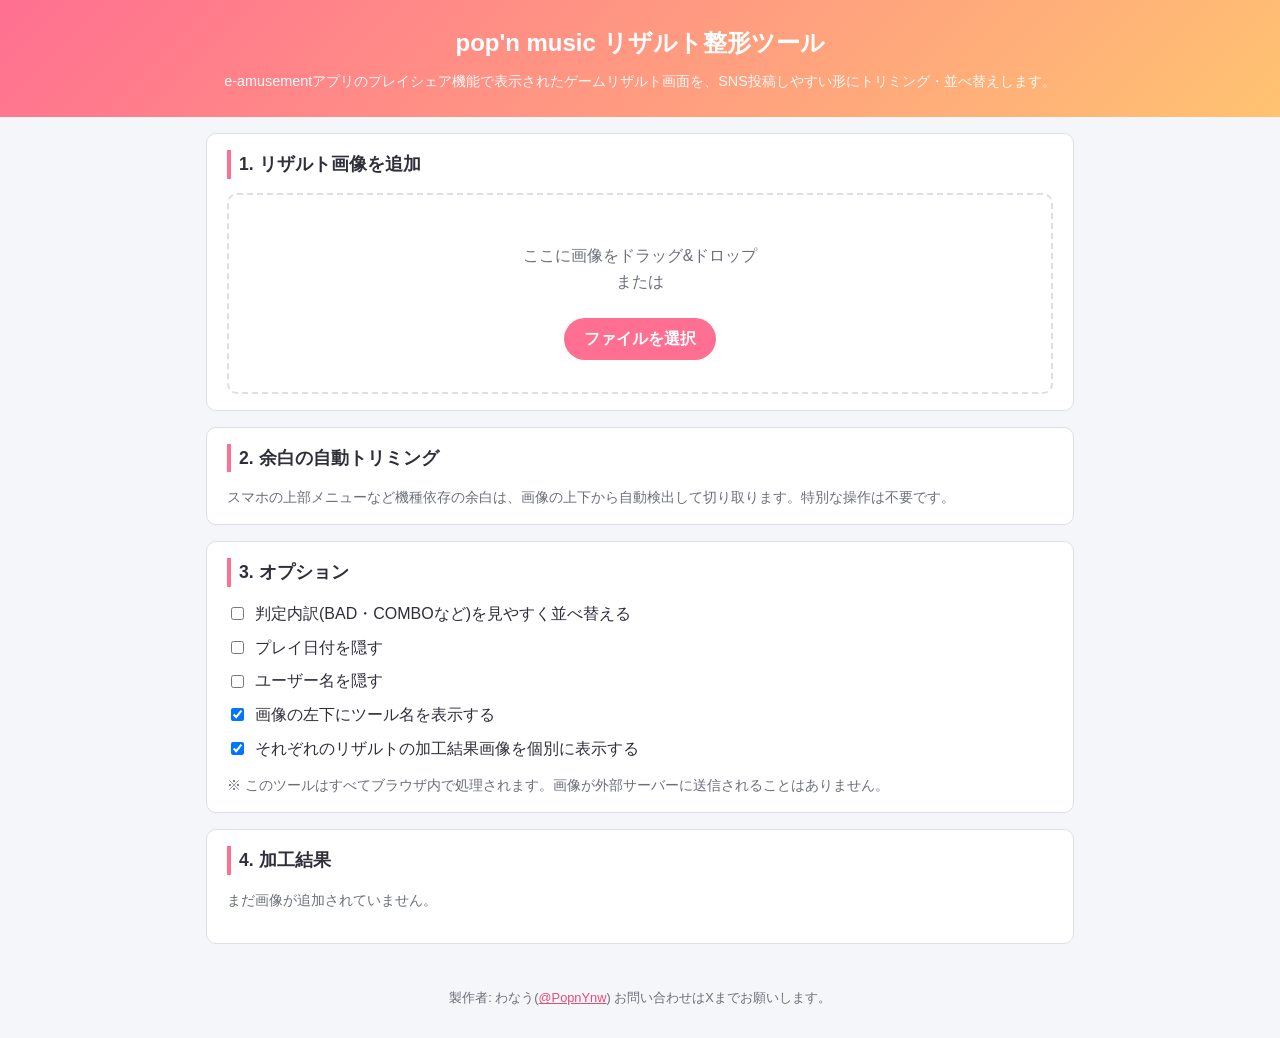
==== index.html @ 78ff7793 "Initial commit: pop'n music result formatting tool" ====
<!DOCTYPE html>
<html lang="ja">
<head>
<meta charset="UTF-8">
<meta name="viewport" content="width=device-width, initial-scale=1.0">
<title>pop'n music リザルト整形ツール</title>
<link rel="stylesheet" href="css/style.css">

<!-- Google tag (gtag.js) -->
<script async src="https://www.googletagmanager.com/gtag/js?id=G-3K3VMTSV4R"></script>
<script>
  window.dataLayer = window.dataLayer || [];
  function gtag(){dataLayer.push(arguments);}
  gtag('js', new Date());

  gtag('config', 'G-3K3VMTSV4R');
</script>
</head>
<body>
<header class="app-header">
  <h1>pop'n music リザルト整形ツール</h1>
  <p class="app-subtitle">e-amusementアプリのプレイシェア機能で表示されたゲームリザルト画面を、SNS投稿しやすい形にトリミング・並べ替えします。</p>
</header>

<main>
  <section class="panel" id="upload-panel">
    <h2>1. リザルト画像を追加</h2>
    <div id="drop-zone" class="drop-zone">
      <p>ここに画像をドラッグ&amp;ドロップ<br>または</p>
      <label class="file-select-button">
        ファイルを選択
        <input type="file" id="file-input" accept="image/*" multiple hidden>
      </label>
    </div>
  </section>

  <section class="panel" id="trim-panel">
    <h2>2. 余白の自動トリミング</h2>
    <p class="option-note">スマホの上部メニューなど機種依存の余白は、画像の上下から自動検出して切り取ります。特別な操作は不要です。</p>
  </section>

  <section class="panel" id="options-panel">
    <h2>3. オプション</h2>
    <label class="option-checkbox">
      <input type="checkbox" id="rearrange-toggle">
      判定内訳(BAD・COMBOなど)を見やすく並べ替える
    </label>
    <label class="option-checkbox">
      <input type="checkbox" id="mask-date">
      プレイ日付を隠す
    </label>
    <label class="option-checkbox">
      <input type="checkbox" id="mask-username">
      ユーザー名を隠す
    </label>
    <label class="option-checkbox">
      <input type="checkbox" id="watermark-toggle" checked>
      画像の左下にツール名を表示する
    </label>
    <label class="option-checkbox">
      <input type="checkbox" id="show-individual-toggle" checked>
      それぞれのリザルトの加工結果画像を個別に表示する
    </label>
    <p class="option-note">※ このツールはすべてブラウザ内で処理されます。画像が外部サーバーに送信されることはありません。</p>
  </section>

  <section class="panel" id="results-panel">
    <h2>4. 加工結果</h2>
    <p id="results-empty" class="empty-message">まだ画像が追加されていません。</p>
    <div id="results-list" class="results-list"></div>
  </section>

  <section class="panel" id="collage-panel" hidden>
    <h2>5. まとめて1枚に集約</h2>
    <p class="option-note">画像の追加・削除やオプション変更に合わせて自動的に更新されます。</p>
    <div id="collage-preview" class="collage-preview"></div>
  </section>
</main>

<footer class="app-footer">
  <p>製作者: わなう(<a href="https://x.com/PopnYnw" target="_blank" rel="noopener noreferrer">@PopnYnw</a>) お問い合わせはXまでお願いします。</p>
</footer>

<script src="js/layoutConfig.js"></script>
<script src="js/imageProcessor.js"></script>
<script src="js/collage.js"></script>
<script src="js/main.js"></script>
</body>
</html>
---- css/style.css ----
:root {
  --color-bg: #f5f6fa;
  --color-panel: #ffffff;
  --color-border: #dcdfe6;
  --color-accent: #ff6f91;
  --color-accent-dark: #e34c73;
  --color-text: #2f2f3a;
  --color-text-muted: #6b6f7a;
  --radius: 10px;
}

* {
  box-sizing: border-box;
}

body {
  margin: 0;
  font-family: "Hiragino Kaku Gothic ProN", "Yu Gothic", "Segoe UI", sans-serif;
  background: var(--color-bg);
  color: var(--color-text);
  line-height: 1.6;
}

.app-header {
  padding: 24px 16px;
  text-align: center;
  background: linear-gradient(135deg, var(--color-accent), #ffc371);
  color: #ffffff;
}

.app-header h1 {
  margin: 0 0 8px;
  font-size: 1.5rem;
}

.app-subtitle {
  margin: 0;
  font-size: 0.9rem;
  opacity: 0.95;
}

main {
  max-width: 900px;
  margin: 0 auto;
  padding: 16px;
  display: flex;
  flex-direction: column;
  gap: 16px;
}

.panel {
  background: var(--color-panel);
  border: 1px solid var(--color-border);
  border-radius: var(--radius);
  padding: 16px 20px;
}

.panel h2 {
  margin-top: 0;
  font-size: 1.1rem;
  border-left: 4px solid var(--color-accent);
  padding-left: 8px;
}

.drop-zone {
  border: 2px dashed var(--color-border);
  border-radius: var(--radius);
  padding: 32px 16px;
  text-align: center;
  color: var(--color-text-muted);
  transition: border-color 0.2s, background-color 0.2s;
}

.drop-zone.drag-over {
  border-color: var(--color-accent);
  background-color: #fff5f7;
}

.file-select-button {
  display: inline-block;
  margin-top: 8px;
  padding: 8px 20px;
  background: var(--color-accent);
  color: #ffffff;
  border-radius: 999px;
  cursor: pointer;
  font-weight: bold;
}

.file-select-button:hover {
  background: var(--color-accent-dark);
}

.option-checkbox {
  display: flex;
  align-items: center;
  gap: 8px;
  margin-bottom: 8px;
  cursor: pointer;
}

.option-note {
  font-size: 0.85rem;
  color: var(--color-text-muted);
  margin-bottom: 0;
}

.empty-message {
  color: var(--color-text-muted);
  font-size: 0.9rem;
}

.results-list {
  display: grid;
  grid-template-columns: repeat(auto-fill, minmax(220px, 1fr));
  gap: 16px;
}

.result-card {
  border: 1px solid var(--color-border);
  border-radius: var(--radius);
  padding: 12px;
  text-align: center;
  background: #fafafa;
}

.result-card canvas {
  max-width: 100%;
  border-radius: 6px;
  border: 1px solid var(--color-border);
  background: #fff;
}

.result-card .result-filename {
  font-size: 0.8rem;
  color: var(--color-text-muted);
  word-break: break-all;
  margin: 8px 0;
}

.result-card button {
  padding: 6px 16px;
  border: none;
  border-radius: 999px;
  background: var(--color-accent);
  color: #fff;
  cursor: pointer;
  font-size: 0.85rem;
}

.result-card button:hover {
  background: var(--color-accent-dark);
}

.remove-button {
  background: transparent !important;
  color: var(--color-text-muted) !important;
  border: 1px solid var(--color-border) !important;
  margin-left: 4px;
}

.collage-preview {
  margin-top: 16px;
  text-align: center;
}

.collage-preview canvas {
  max-width: 100%;
  border-radius: 6px;
  border: 1px solid var(--color-border);
}

.collage-preview .download-link {
  display: inline-block;
  margin-top: 12px;
}

.app-footer {
  text-align: center;
  font-size: 0.8rem;
  color: var(--color-text-muted);
  padding: 16px;
}

.app-footer a {
  color: var(--color-accent-dark);
}
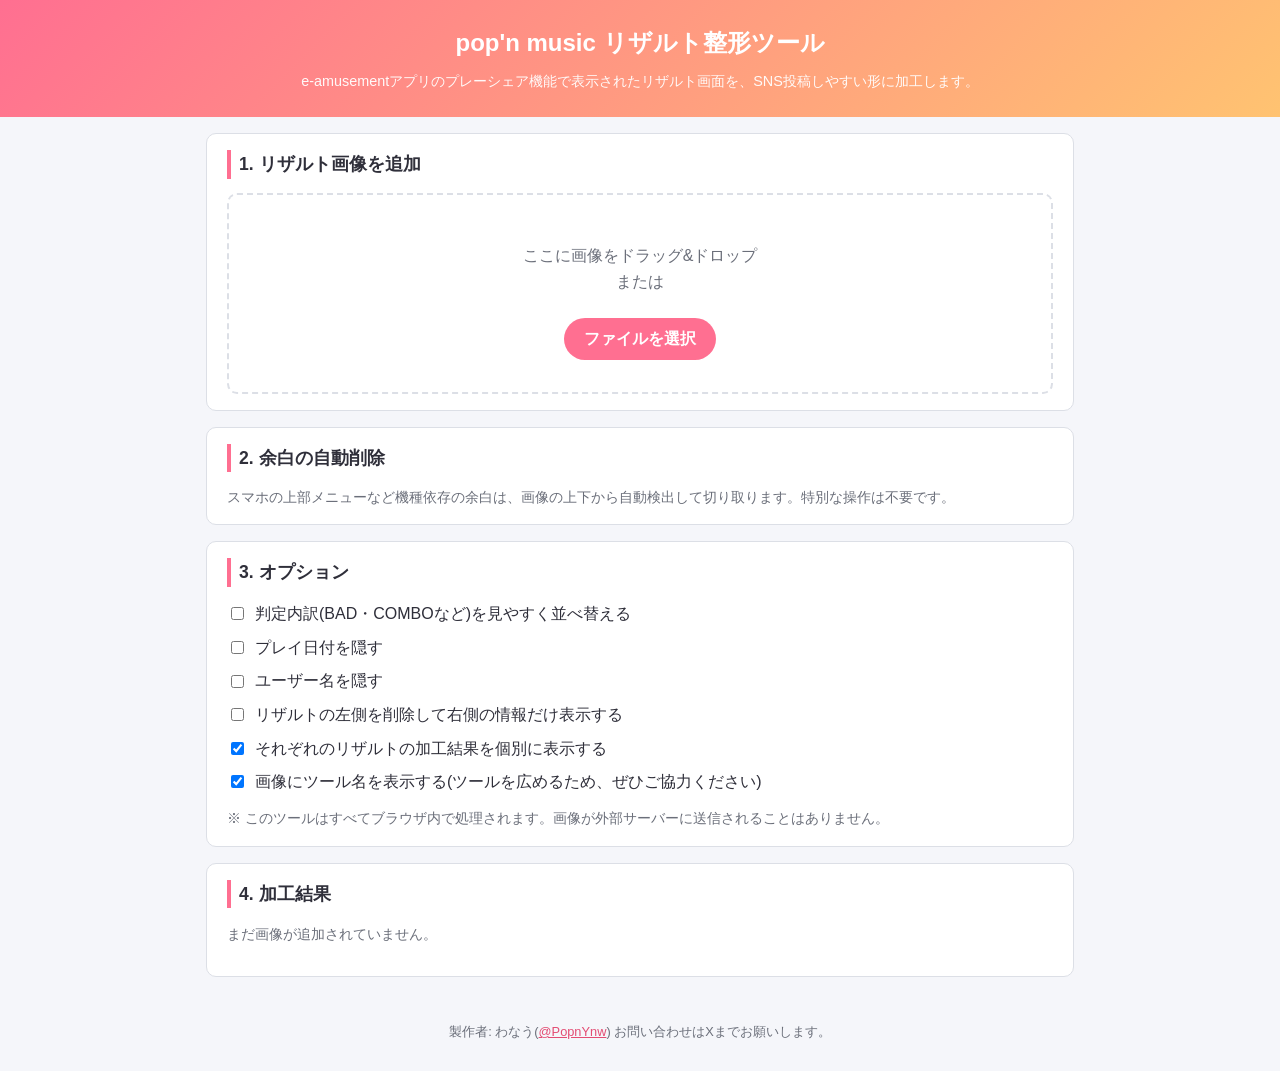
==== commit d1198c3f: "左側パネルのトリミング機能を追加、UI文言調整" ====
--- a/index.html
+++ b/index.html
@@ -19,7 +19,7 @@
 <body>
 <header class="app-header">
   <h1>pop'n music リザルト整形ツール</h1>
-  <p class="app-subtitle">e-amusementアプリのプレイシェア機能で表示されたゲームリザルト画面を、SNS投稿しやすい形にトリミング・並べ替えします。</p>
+  <p class="app-subtitle">e-amusementアプリのプレーシェア機能で表示されたリザルト画面を、SNS投稿しやすい形に加工します。</p>
 </header>
 
 <main>
@@ -35,7 +35,7 @@
   </section>
 
   <section class="panel" id="trim-panel">
-    <h2>2. 余白の自動トリミング</h2>
+    <h2>2. 余白の自動削除</h2>
     <p class="option-note">スマホの上部メニューなど機種依存の余白は、画像の上下から自動検出して切り取ります。特別な操作は不要です。</p>
   </section>
 
@@ -54,12 +54,16 @@
       ユーザー名を隠す
     </label>
     <label class="option-checkbox">
-      <input type="checkbox" id="watermark-toggle" checked>
-      画像の左下にツール名を表示する
+      <input type="checkbox" id="crop-left-toggle">
+      リザルトの左側を削除して右側の情報だけ表示する
     </label>
     <label class="option-checkbox">
       <input type="checkbox" id="show-individual-toggle" checked>
-      それぞれのリザルトの加工結果画像を個別に表示する
+      それぞれのリザルトの加工結果を個別に表示する
+    </label>
+    <label class="option-checkbox">
+      <input type="checkbox" id="watermark-toggle" checked>
+      画像にツール名を表示する(ツールを広めるため、ぜひご協力ください)
     </label>
     <p class="option-note">※ このツールはすべてブラウザ内で処理されます。画像が外部サーバーに送信されることはありません。</p>
   </section>
@@ -72,7 +76,6 @@
 
   <section class="panel" id="collage-panel" hidden>
     <h2>5. まとめて1枚に集約</h2>
-    <p class="option-note">画像の追加・削除やオプション変更に合わせて自動的に更新されます。</p>
     <div id="collage-preview" class="collage-preview"></div>
   </section>
 </main>
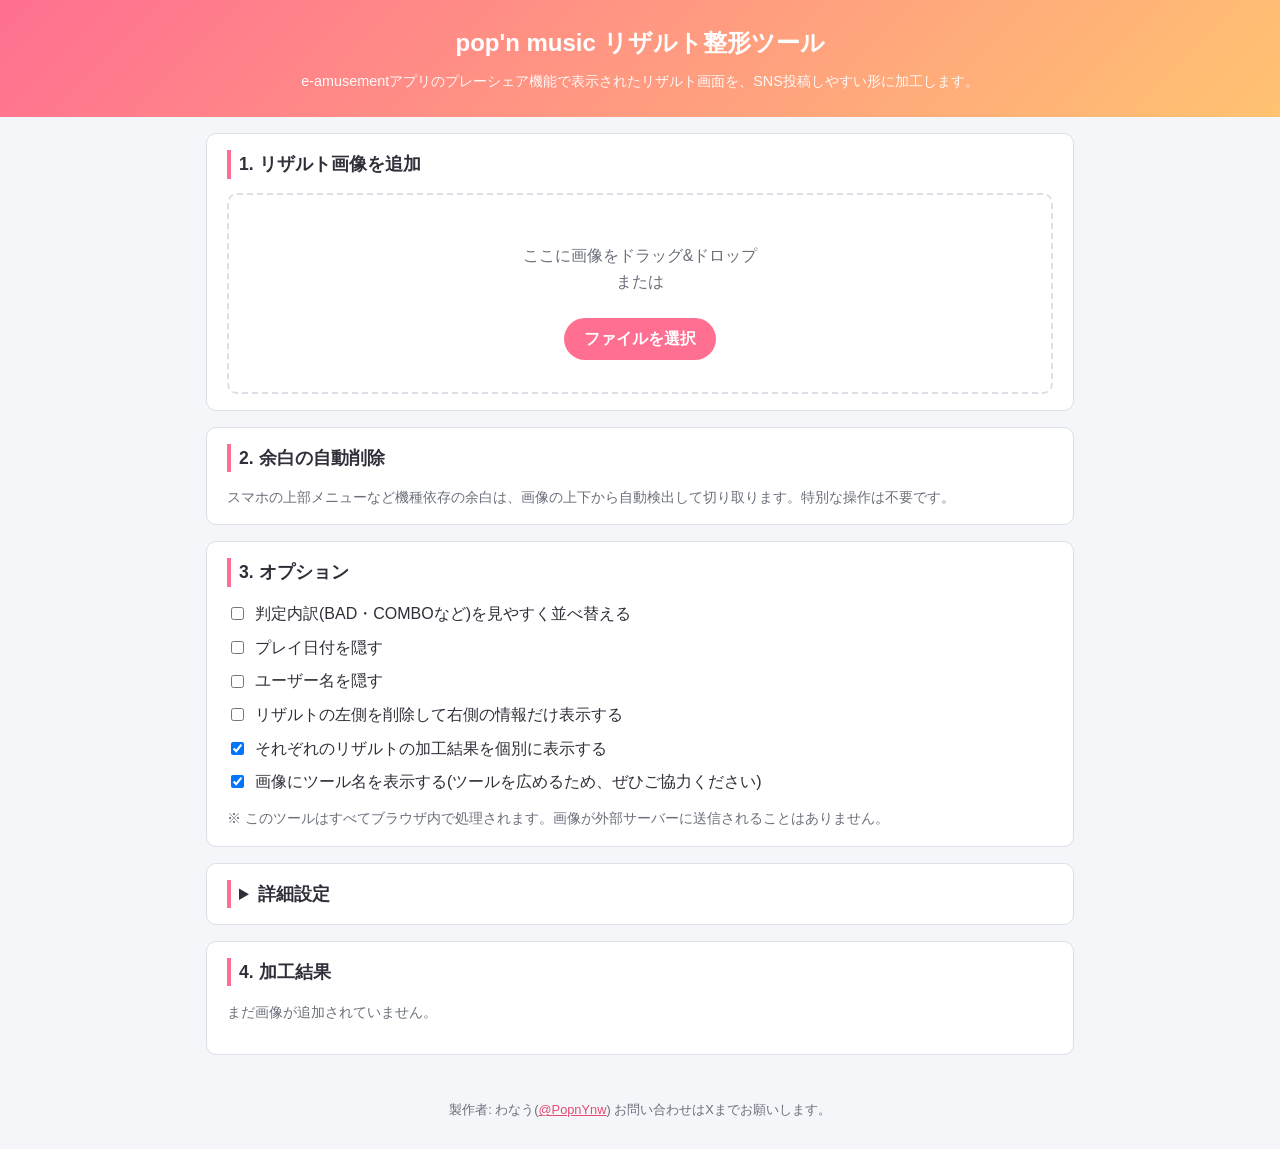
==== commit 89dc8729: "マスク色・まとめ画像背景色を変更できる詳細設定を追加" ====
--- a/index.html
+++ b/index.html
@@ -5,6 +5,7 @@
 <meta name="viewport" content="width=device-width, initial-scale=1.0">
 <title>pop'n music リザルト整形ツール</title>
 <link rel="stylesheet" href="css/style.css">
+<link rel="icon" type="image/png" href="icon/favicon.png">
 
 <!-- Google tag (gtag.js) -->
 <script async src="https://www.googletagmanager.com/gtag/js?id=G-3K3VMTSV4R"></script>
@@ -68,6 +69,18 @@
     <p class="option-note">※ このツールはすべてブラウザ内で処理されます。画像が外部サーバーに送信されることはありません。</p>
   </section>
 
+  <details class="panel" id="advanced-settings-panel">
+    <summary>詳細設定</summary>
+    <label class="option-color">
+      プレイ日付・ユーザー名を隠す色
+      <input type="color" id="mask-color-input" value="#ffffff">
+    </label>
+    <label class="option-color">
+      まとめ画像の背景色
+      <input type="color" id="collage-bg-color-input" value="#ffffff">
+    </label>
+  </details>
+
   <section class="panel" id="results-panel">
     <h2>4. 加工結果</h2>
     <p id="results-empty" class="empty-message">まだ画像が追加されていません。</p>
--- a/css/style.css
+++ b/css/style.css
@@ -62,6 +62,34 @@
   padding-left: 8px;
 }
 
+#advanced-settings-panel summary {
+  cursor: pointer;
+  font-size: 1.1rem;
+  font-weight: bold;
+  border-left: 4px solid var(--color-accent);
+  padding-left: 8px;
+}
+
+#advanced-settings-panel[open] summary {
+  margin-bottom: 12px;
+}
+
+.option-color {
+  display: flex;
+  align-items: center;
+  gap: 8px;
+  margin-bottom: 8px;
+}
+
+.option-color input[type="color"] {
+  width: 40px;
+  height: 28px;
+  padding: 0;
+  border: 1px solid var(--color-border);
+  border-radius: 4px;
+  cursor: pointer;
+}
+
 .drop-zone {
   border: 2px dashed var(--color-border);
   border-radius: var(--radius);
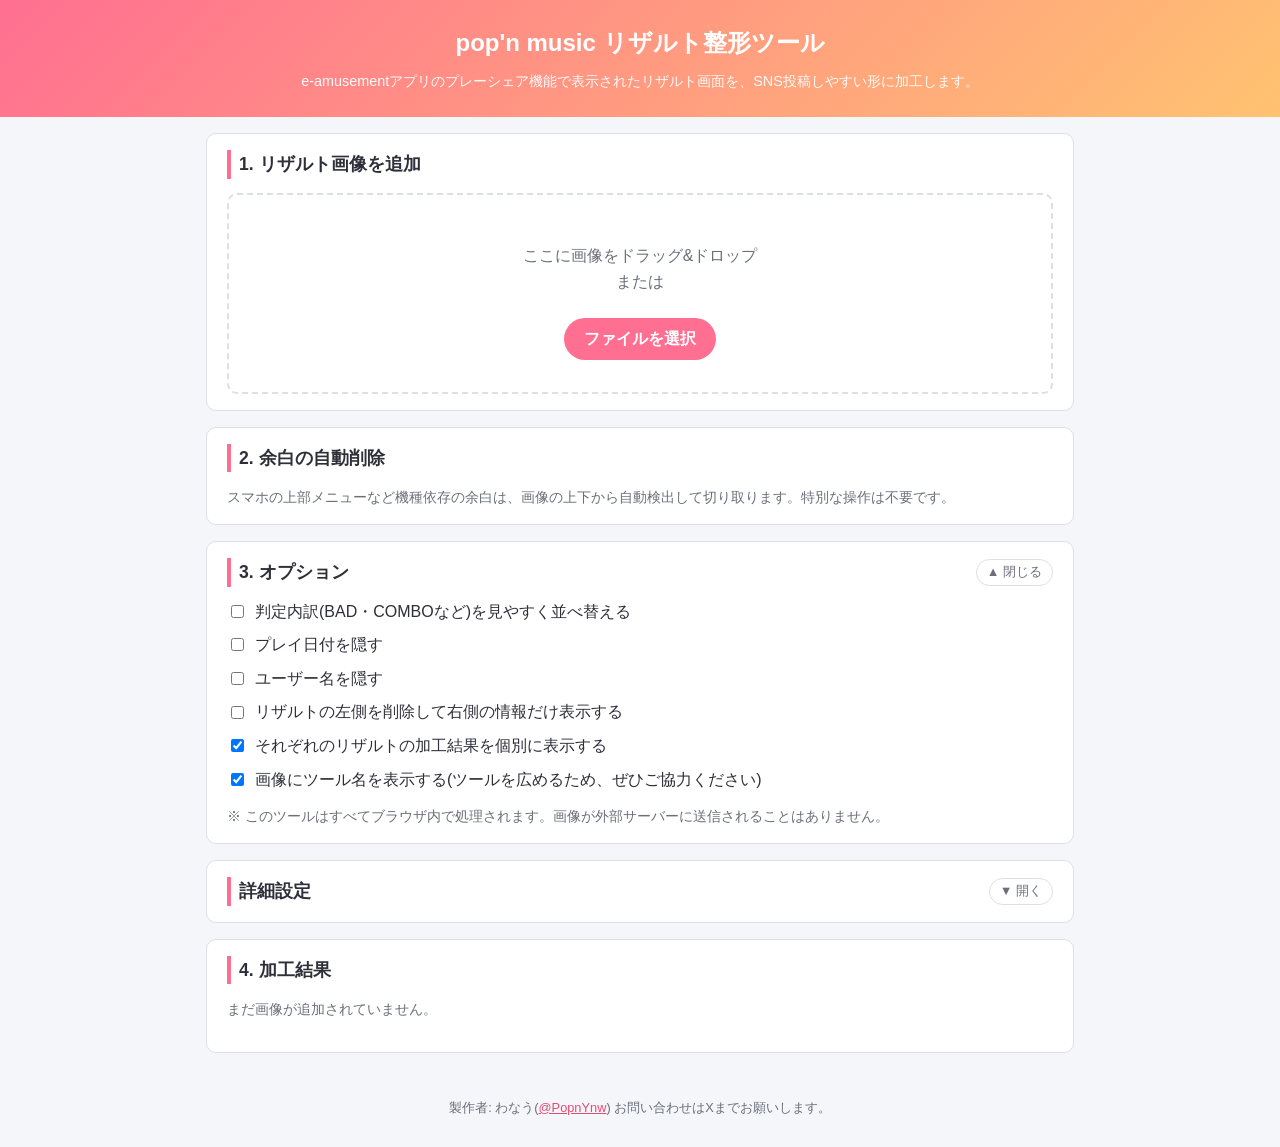
==== commit e41f551b: "オプションパネルを開閉可能にし、開閉状態を保存" ====
--- a/index.html
+++ b/index.html
@@ -40,8 +40,11 @@
     <p class="option-note">スマホの上部メニューなど機種依存の余白は、画像の上下から自動検出して切り取ります。特別な操作は不要です。</p>
   </section>
 
-  <section class="panel" id="options-panel">
-    <h2>3. オプション</h2>
+  <details class="panel" id="options-panel" open>
+    <summary>
+      <span>3. オプション</span>
+      <span class="panel-toggle-label" id="options-panel-toggle-label"></span>
+    </summary>
     <label class="option-checkbox">
       <input type="checkbox" id="rearrange-toggle">
       判定内訳(BAD・COMBOなど)を見やすく並べ替える
@@ -67,10 +70,13 @@
       画像にツール名を表示する(ツールを広めるため、ぜひご協力ください)
     </label>
     <p class="option-note">※ このツールはすべてブラウザ内で処理されます。画像が外部サーバーに送信されることはありません。</p>
-  </section>
+  </details>
 
   <details class="panel" id="advanced-settings-panel">
-    <summary>詳細設定</summary>
+    <summary>
+      <span>詳細設定</span>
+      <span class="panel-toggle-label" id="advanced-settings-panel-toggle-label"></span>
+    </summary>
     <label class="option-color">
       プレイ日付・ユーザー名を隠す色
       <input type="color" id="mask-color-input" value="#ffffff">
--- a/css/style.css
+++ b/css/style.css
@@ -62,16 +62,35 @@
   padding-left: 8px;
 }
 
-#advanced-settings-panel summary {
+.panel summary {
   cursor: pointer;
   font-size: 1.1rem;
   font-weight: bold;
   border-left: 4px solid var(--color-accent);
   padding-left: 8px;
-}
-
-#advanced-settings-panel[open] summary {
+  list-style: none;
+  display: flex;
+  align-items: center;
+  justify-content: space-between;
+  gap: 12px;
+}
+
+.panel summary::-webkit-details-marker {
+  display: none;
+}
+
+.panel[open] summary {
   margin-bottom: 12px;
+}
+
+.panel-toggle-label {
+  font-size: 0.8rem;
+  font-weight: normal;
+  color: var(--color-text-muted);
+  border: 1px solid var(--color-border);
+  border-radius: 999px;
+  padding: 2px 10px;
+  white-space: nowrap;
 }
 
 .option-color {
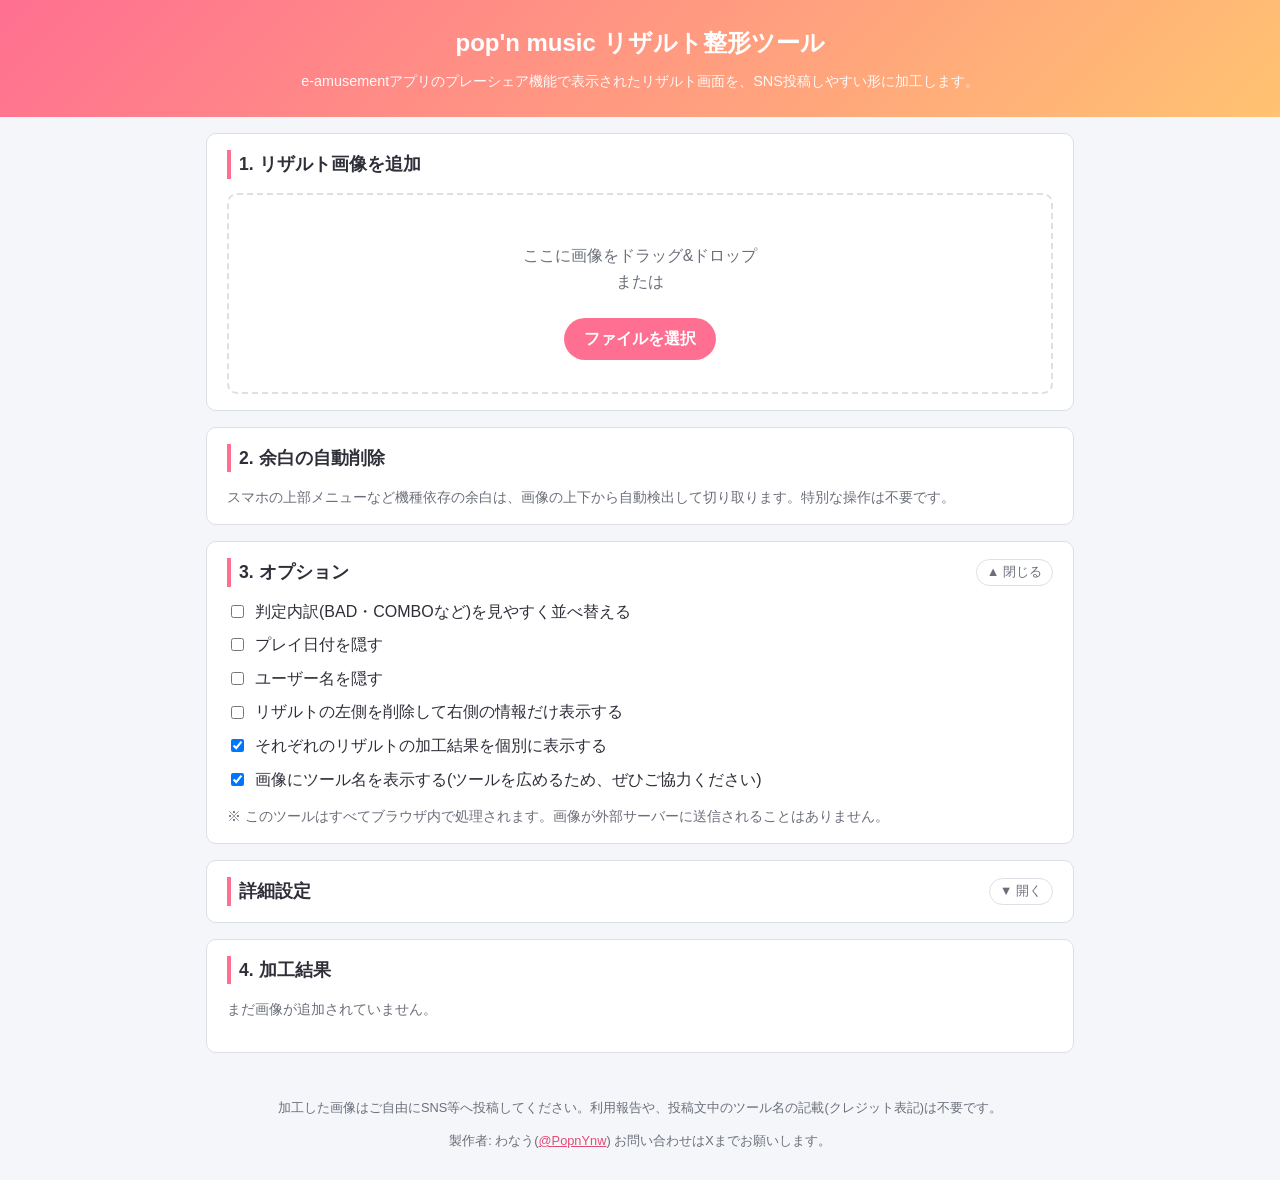
==== commit d1683f54: "クレジット表記不要の注記をフッターに追加" ====
--- a/index.html
+++ b/index.html
@@ -77,14 +77,21 @@
       <span>詳細設定</span>
       <span class="panel-toggle-label" id="advanced-settings-panel-toggle-label"></span>
     </summary>
-    <label class="option-color">
-      プレイ日付・ユーザー名を隠す色
+    <div class="option-row">
+      <span class="option-row-label">プレイ日付・ユーザー名を隠す色</span>
       <input type="color" id="mask-color-input" value="#ffffff">
-    </label>
-    <label class="option-color">
-      まとめ画像の背景色
+      <button type="button" class="reset-button" id="mask-color-reset">デフォルトに戻す</button>
+    </div>
+    <div class="option-row">
+      <span class="option-row-label">まとめ画像の背景色</span>
       <input type="color" id="collage-bg-color-input" value="#ffffff">
-    </label>
+      <button type="button" class="reset-button" id="collage-bg-color-reset">デフォルトに戻す</button>
+    </div>
+    <div class="option-row">
+      <span class="option-row-label">まとめ画像の余白(px)</span>
+      <input type="number" id="collage-gap-input" min="0" max="300" step="1" value="16">
+      <button type="button" class="reset-button" id="collage-gap-reset">デフォルトに戻す</button>
+    </div>
   </details>
 
   <section class="panel" id="results-panel">
@@ -100,6 +107,7 @@
 </main>
 
 <footer class="app-footer">
+  <p>加工した画像はご自由にSNS等へ投稿してください。利用報告や、投稿文中のツール名の記載(クレジット表記)は不要です。</p>
   <p>製作者: わなう(<a href="https://x.com/PopnYnw" target="_blank" rel="noopener noreferrer">@PopnYnw</a>) お問い合わせはXまでお願いします。</p>
 </footer>
 
--- a/css/style.css
+++ b/css/style.css
@@ -93,20 +93,46 @@
   white-space: nowrap;
 }
 
-.option-color {
+.option-row {
   display: flex;
   align-items: center;
   gap: 8px;
   margin-bottom: 8px;
 }
 
-.option-color input[type="color"] {
+.option-row-label {
+  flex: 0 0 auto;
+}
+
+.option-row input[type="color"] {
   width: 40px;
   height: 28px;
   padding: 0;
   border: 1px solid var(--color-border);
   border-radius: 4px;
   cursor: pointer;
+}
+
+.option-row input[type="number"] {
+  width: 80px;
+  padding: 4px 6px;
+  border: 1px solid var(--color-border);
+  border-radius: 4px;
+}
+
+.reset-button {
+  padding: 4px 12px;
+  border: 1px solid var(--color-border);
+  border-radius: 999px;
+  background: transparent;
+  color: var(--color-text-muted);
+  cursor: pointer;
+  font-size: 0.8rem;
+}
+
+.reset-button:hover {
+  border-color: var(--color-accent);
+  color: var(--color-accent-dark);
 }
 
 .drop-zone {
